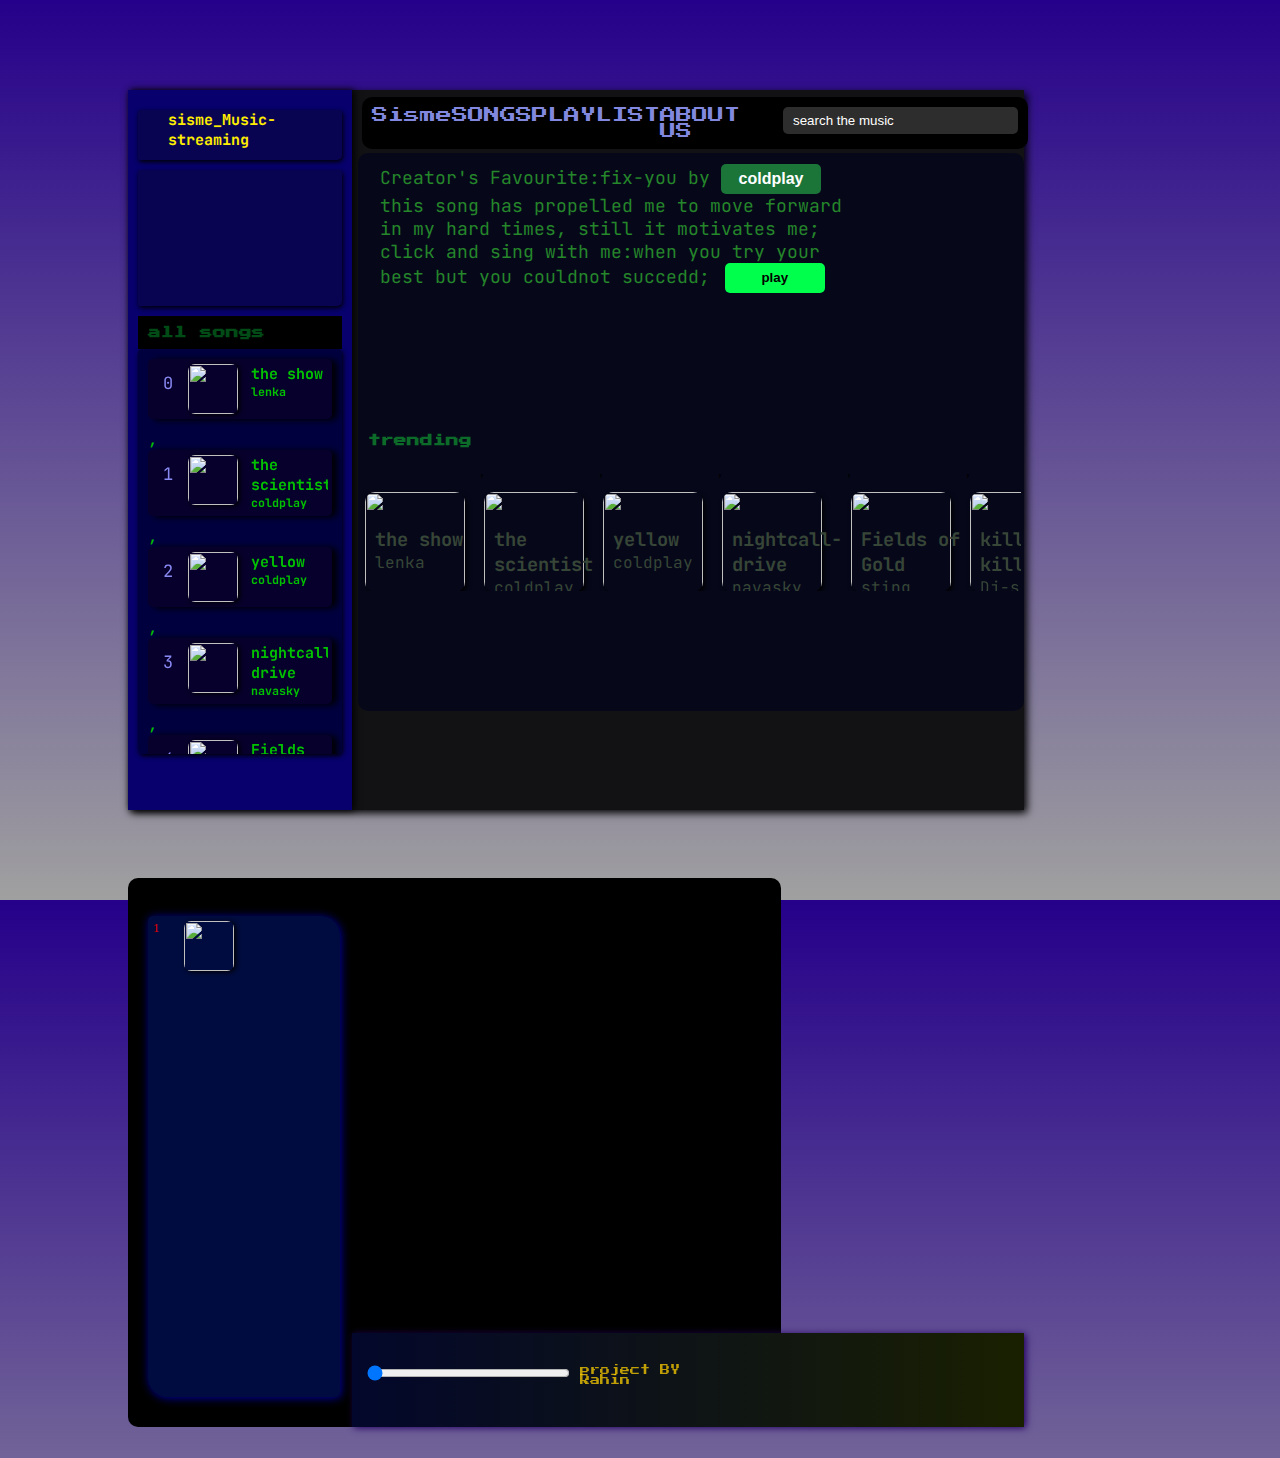
==== index.html @ ac4335c3 "adding the sisme project file" ====
<!DOCTYPE html>
<html lang="en">
<head>
    <meta charset="UTF-8">
    <script src="https://kit.fontawesome.com/4d35c83188.js" crossorigin="anonymous"></script>
    <meta name="viewport" content="width=device-width, initial-scale=1.0">
    <title>sisme Music_Streaming</title>
    <link rel="stylesheet" href="audio.css">
</head>
<body>
    <header>
        <!-- sidemenu bar -->
        <div class="sidemenu">

            <div class="playlist">
                <i class="fa-solid fa-compact-disc"></i>
                <h1 style="color: rgb(255, 238, 0);">sisme_Music-streaming</h1>
            </div>
            
            <div class="playlistdropbox">
                <!-- playlist folders section -->
             <!-- <ul> 
                <i class="fa-solid fa-folder"></i> 
                 <li>your favourite</li> 
                
            </ul>
            <ul> 
                <i class="fa-solid fa-folder"></i> 
                 <li id="coldplayfolder">ColdPlay</li> 
                
            </ul> -->
       
            </div>
              <!-- ending of sidemenu upper side -->
              <!-- beggining of the song collection side -->
              <h1 class="allsong">all songs</h1>
              <div class="songcollection">
               
                <div class="songsonebyone">
                  <span class="indexinallsong">1</span>
                    <img src="C:\Users\ATAHARUL ISLAM\Downloads\cheshire-cat-3840x2400.jpg" alt="" class="images">
                    <div class="songdetail-inone">
                   <h2 class="songname">fix-you</h2>
                   <h3 class="band"> coldplay</h3>
                  
                  </div>     
                  <i class="fa-solid fa-play" id="inplay" ></i>
                  </div>

              </div>

              <div class="hell"></div>
             
              

              <!-- end of song collection side at the end  -->
        </div>
        <!-- ending of the side menu bAR -->
        <div class="headingpart">
          <!-- <div class="kontainer">
            <i class="fa-solid fa-bars-staggered">s</i>
            <input type="text" placeholder="search the music" class="mainsearch">
            
          </div> -->
          <div class=" navelements">
            <ul class="ulofli">
              <li class="sisme">Sisme</li>
              <li class="songsli">SONGS</li>
              <li class="playlistli">PLAYLIST</li>
              <li class="aboutuss">ABOUT US</li>
              <div class="search">
                <i class="fa-solid fa-magnifying-glass" ></i>
                
                <!-- <button class="srcbtn">search</button> -->
              </div>
              <input type="text" placeholder="search the music" class="mainsearch">
              
            </ul>
           
          </div>
        </div>
       

        <div class="playingarea">
          <div class="heroimg"> 
            
          </div>
          <!-- <div class="headingpart">
          <div class="kontainer">
            <i class="fa-solid fa-bars-staggered">s</i>
            <input type="text" placeholder="search the music" class="mainsearch"><button class="srcbtn2">search</button>
          </div>
          <div class=" navelements">
            <ul>
              <li class="sisme">Sisme</li>
              <li>SONGS</li>
              <li>PLAYLIST</li>
              <li>ABOUT US</li>
              <div class="search">
                <i class="fa-solid fa-magnifying-glass" ></i>
                <input type="text" placeholder="search the music" class="mainsearch">
                <button class="srcbtn">search</button>
              </div>
            </ul>
          </div>
        </div> -->

        

          <div class="habibsong">
            <p>Creator's Favourite:fix-you  by <button class="coldplaybtn">coldplay</button> <br>
              this song has propelled me to move forward in my hard times, still it motivates me;<br>
              click and sing with me:when you try your best but you couldnot succedd;<button class="btnhabib">play</button>
            </p>
            
          </div>
          <div class="trending">
            <h1>trending</h1>
          </div>
          <div class="popularsongs">
            
          
            
            <div class="popsonsec">
              <img src="img/colsplay.jpeg" alt="" class="imgson">
              <div class="info-on-img">
              <h3>universe</h3>
                <span>coldplay</span>
                <div class="playonimg">
                  <i class="fa-regular fa-circle-play" id="playonimglogo"></i>
                </div>
              </div>
            
            </div>
             <!-- finish -->
           
           
            </div>
            
            
           <!-- <div class="singer">
          <div class="artistlogo">
            <h1>FAMOUS ARTIST</h1>
            <button class="buttonicon">VIEW ALL</button>
          </div>
          <div class="singerinfo">
            <p class="singerinfop">COLDPLA-heavern Y</p>
          </div>
        </div> -->
        <!-- <div class="songcategory">song by categories <button class="seeall">see all</button></div> -->

        <!-- <div class="categories">
          <a href=""><button class="categorybtn">bangla<button></a>
           <a href=""><button class="categorybtn"  >hindi</button></a>
          <a href=""><button class="categorybtn">english</button></a>
          <a href=""><button class="categorybtn">Creator's favourite</button></a>
          <a href=""><button class="categorybtn">artists</button></a>
         

        </div> -->
           
           </div>

           <div class="songslielem">
            <div class="songslielemheading">
              <h1>all songs</h1>
              <h1>sisme</h1>
            </div>

            <div class="aboveitems">
            <div class="songsonebyone11">
              <span class="indexinallsong11">1</span>
                <img src="C:\Users\ATAHARUL ISLAM\Downloads\cheshire-cat-3840x2400.jpg" alt="" class="images">
                <div class="songdetail-inone11">
               <!-- <h2 class="songname">fix-you</h2>
               <h3 class="band"> coldplay</h3> -->
              
              </div>     
              <i class="fa-solid fa-play" id="inplay11" ></i>
              </div>
            </div>
          </div>




          <div class="playlistelem">
            
          <div class="allplaylistname">
            <h1>playlists</h1>
            <h1>sisme</h1>
          </div>

          <div class="topmostcontainer">
          <div class="topcontainer"></div>
          
      </div>
      <div class="lowerplaylist">
      </div>  
          </div>
























          <div class="aboutuselem">
            <p class="pinabout">when i asked some developers and in a community,how i can build a
              single page website.they suggested me to learn react in order to do so. 
              i was ought to do that but in my days and night learning JavaScript also teached 
              me to love JavaScript.and finally i fall in love with the language ,reading stories about it 
              learning its greatness . and with this fancy walk i build this(sisme) a music site which is completely 
              on JS and it is single page.though there is a great scope of improving the Code but i will not do 
              that .it is my first project and i want it to be the same in future also.but improvements made by 
              others will acceptable and appreciatable .perhas in future when i become a experienced developer and 
              and in my peak point .i will look back and read my code ,how lovely the journy was 
              <h1>-RAHIN ISLAM</h1>
            </p>
          </div>

         <!-- </div>

        
           </div> -->

<!-- begining of masterplay -->

        <div class="masterplay">
            <div class="musicelements">
                <i class="fa-solid fa-backward-step" id="backbtn"></i>
                <i class="fa-solid fa-circle-play" id="playbtn"></i>
                <i class="fa-solid fa-forward-step" id="forwardboo"></i>
                <!-- <i class="fa-solid fa-rotate" id="rotate"></i> -->
                
                  <i class="fa-solid fa-volume-high" id="volume"> </i>
                  <input type="range" value="1" min="0" max="1" step="0.2" class="rangevol">
                  
                  
                
                <i class="fa-solid fa-cloud-arrow-down"></i>
                
            </div>
            <div class="playingtime"> <input type="range" class="rangetime" value="0">
              <span class="duracurr">project BY Rahin</span>
                
    </div>
    <div class="songdetails">
      <h2></h2>
      <span></span> </div>
      <img src="t.gif" alt="playing" class="playinggif">

    </div>
    <!-- ending of masterplay -->
                 
        
    </header>

    
</body>
<script src="audio.js"></script>
</html>
---- audio.css ----
@import url('https://fonts.googleapis.com/css2?family=Press+Start+2P&display=swap');
/* font-family: "Press Start 2P", system-ui; */
@import url('https://fonts.googleapis.com/css2?family=JetBrains+Mono:ital,wght@0,100..800;1,100..800&family=Press+Start+2P&display=swap');
/* font-family: "JetBrains Mono", monospace; */
@import url('https://fonts.googleapis.com/css2?family=JetBrains+Mono:ital,wght@0,100..800;1,100..800&family=Pixelify+Sans:wght@400..700&family=Press+Start+2P&display=swap');

/* font-family: "Pixelify Sans", sans-serif; */

@import url('https://fonts.googleapis.com/css2?family=Kelly+Slab&display=swap');
/*  font-family: "Kelly Slab", sans-serif; */


*{
    margin: 0;
    padding: 0;
    box-sizing: border-box;
}


body{
    background-image: linear-gradient(rgb(37, 0, 138),rgb(160, 160, 160));
    display: grid;
    place-items: center;
    /* display: flex; */
    width: 90%;
    height: 100vh;
    background-size: cover;
}

header{
    height: 80vh;
    width: 70vw;
    display: flex;
    flex-wrap: wrap;
    background-color:#121214;
    box-shadow: 3px 3px 8px rgb(0, 0, 0);
}

::-webkit-scrollbar{
    width: 10px;
    
}
::-webkit-scrollbar-track{
    /* background-image: linear-gradient(black,rgb(3, 13, 156)); */
    border-radius: 3%;
}
::-webkit-scrollbar-thumb{
    /* background-image: linear-gradient(rgb(14, 211, 30),rgba(35, 13, 161, 0.514)); */
    /* border-radius: 10px; */
    background-color: rgba(16, 108, 194, 0.705);
}

 

header .sidemenu{
    height: 100%;
    width: 25%;
    background-color: rgb(7, 0, 109);
    box-shadow: 2px 0px 7px black;
    padding: 20px 10px 20px 10px;
}

header .playingarea{
    height: 62vh;
    width: 52vw;
    margin-left: 18vw;
    background-color: rgb(6, 8, 26);
    position: absolute;
    /* border: 2px solid white; */
    margin-top: 7vh;
    border-radius: 10px;
    /* display: none; */
}

header .masterplay{
    height: 13%;
    width: 75%;
    background-image: linear-gradient(to right,rgb(3, 7, 43),rgb(25, 32, 0));
    box-shadow: 2px 1px 7px rgb(37, 0, 97);
    position: relative;
    left: 25%;
    bottom: 13%;
    transition: 2s;
    padding: 10px;
    /* font-family: "JetBrains Mono", monospace; */
    font-family: "Press Start 2P", system-ui;
}
/* header .masterplay:hover{
    background-color: rgb(24, 0, 163);
} */




header .sidemenu .playlist{
    background-color: rgb(9, 4, 82);
    display: flex;
    /* flex-direction: row; */
    /* padding: 20px 10px 20px 10px; */
    /* border: 1px solid white; */
    border-radius: 2px 3px 5px 2px;
    box-shadow: 1px 2px 5px black;
    transition: 500ms;
    margin-bottom: 10px;
}




header .sidemenu .playlist h1{
    color: rgb(0, 206, 103);
    font-family: "JetBrains Mono", monospace;
    font-size: 15px;
    margin-left: 30px;
    padding-bottom: 10px;

    
}

header .sidemenu .playlist .fa-compact-disc{
    color: rgb(0, 255, 179);
    position: relative;
    left: 20px;
    top: 2px;
    font-size: 20px;
}

header .sidemenu .playlist:hover{
    background-color: rgba(0, 0, 0, 0.4);
}



.playlistdropbox{
    /* border: 1px solid white; */
    height: 20%;
    background-color:  rgb(9, 4, 82);
    border-radius: 2px 3px 5px 2px;
    box-shadow: 1px 2px 5px black;
    transition: 500ms;
    overflow: auto;
    color: white;
    margin-bottom: 10px;
    /* display: none; */

}

.playlistdropbox ul li{
    border: 1px solid rgb(0, 1, 82);
    font-size: 17px;
    margin-bottom: 10px;
    list-style: none;
    margin-left: 25px;
    font-family: "Pixelify Sans", sans-serif;
    color: rgb(0, 175, 0);
}

.playlistdropbox ul{
    display: flex;
    border-radius: 3px 5px 7px 4px;
    margin-bottom: 10px;
    box-shadow: 1px 2px 5px rgb(0, 0, 0);
}

.playlistdropbox ul .fa-folder{
    position: relative;
    top: 3px;
    font-size: 20px;
    left: 20px;
    color:rgb(0, 175, 0) ;
}

.songcollection{
    /* border: 1px solid white; */
    height: 45vh;
    padding: 5%;
    background-color: rgb(1, 0, 63);
    box-shadow: 1px 2px 5px black;
    color: rgb(0, 194, 0);
    border-radius: 4px 3px 5px 5px;
    font-family: "JetBrains Mono", monospace;
    overflow: auto;
    top: 20px;
    scroll-behavior: smooth;
    transition: 2s;

};



.songcollection h1{
    /* border: 1px solid white; */
    font-size: 25px;
    border-radius: 5px 5px 5px 5px;
    background-color: black;
    box-shadow: 1px 2px 3px black;
    font-family: "Pixelify Sans", sans-serif;
    margin-bottom: 20px;
    
    
}

.songsonebyone{
    /* border: 1px solid white; */
    display: flex;
    padding: 5px;
    border-radius: 5px 5px 5px 5px;
    background-color: rgb(7, 0, 44);
    box-shadow: 5px 1px 7px black;
    margin-bottom: 10px;
    /* border: 1px solid white; */
    overflow: hidden;
    text-overflow: ellipsis;
    transition: 1s;
    /* display: none; */
    font-size: 10px;
   
}


.songsonebyone:hover{
    background-color: #ffffff;
    color:black;
}




.songdetail-inone{
    font-size: 10px;
    position: relative;
    left: 1vw;
    /* border: 1px solid white; */
    overflow: hidden;
    width: 6vw;
    display: flex;
    flex-direction: column;
}


.images{
    height: 50px;
    width: 50px;
    border-radius: 7px 7px 7px 7px;
    box-shadow: 2px 1px 5px  rgb(0, 0, 0) ;
    /* border: 1px solid white; */
    margin-left: 25px;

}



.songsonebyone .fa-play{
    position: relative;
    top: 10px;
    left: 1vw;
    font-size: 25px;
    /* border: 1px solid white; */
    z-index: 1;
}

.songsonebyone .indexinallsong{
    font-size: 17px;
    position: relative;
    top: 8px;left: 10px;
    color: rgb(137, 137, 243);
}


.musicelements{
    /* border: 1px solid rgb(255, 0, 0); */
    color: rgb(0, 187, 16);
    font-size: 30px;
    padding: 5px;
    margin-right: 50%;
    display: flex;
    justify-content: space-between;
    padding-bottom: 10px;
}

.masterplay .playingtime{
    width: 50%;
    /* border: 1px solid white; */
    display: inline-block;
    display: flex;
    color: rgb(115, 255, 0);
    padding: 5px;
    font-size: 10px;
    
    
}
.masterplay .playingtime span{
    position: relative;
    top: 2px;
    margin-left: 10px;
}



.rangetime{
    width: 100%;
}

.songdetails{
    color: rgb(244, 255, 85);
    /* border: 1px solid white; */
    position: relative;
    left: 40%;
    margin-right: 70%;
    font-size: 0.5vw;
    bottom: 70%;
    /* overflow: auto;
    text-overflow: ellipsis; */
    white-space: nowrap;
    padding: 5px;
    /* border: 1px solid white; */
    
    
}

.playinggif{
    height: 60px;
    width: 90px;
    position: relative;
    left: 90%;
    bottom: 130%;
    /* border: 1px solid rgb(255, 0, 0); */
    /* box-shadow: 2px 3px 7px rgb(0, 0, 0); */
    opacity: 0;
    transition: 1s ease-in-out;
    border-radius: 20%;
}


.heroimg{
    /* background-image: url(img/coldplay11.jpg); */
    background-repeat: no-repeat;
    background-size: cover;
    height: 80%;
    position: relative;
    left: 80%;
    width: 40%;
    top: 25%;
    border-radius: 10% 20% 0% 50%;

}


.navelements ul{
    /* border: 1px solid white; */
    color: rgb(130, 136, 223);
    display: flex;
    justify-content: space-between;
    list-style: none;
    font-family: "Press Start 2P", system-ui;
    padding: 10px;

   
}
.navelements{
    position: relative;
    top: -79%;
    padding: 10px;
}

.navelements .search{
    border: 1px solid white ;
    padding:1px;
    width: 30%;
    border-radius: 7px 7px 7px 7px ;
    backdrop-filter: blur(10px);
    color: white;
    position: relative;
    top: -7px;
    height: 2vw;
    background-color: #2e2d2d;
    outline: none;
    border: none;
    
}
.mainsearch::placeholder {
    color: rgb(255, 255, 255);}


.mainsearch{
    background-color: #2e2d2d;
    width: 60%;
    outline: none;
    height: 2vh;
    border: none;
    padding: 10px;
    color: rgb(94, 255, 0);

}
.srcbtn{
    margin-left: 11vw;
    /* /* width: 100px; */
    /* height: 30px;  */
    background-color: #163e88;
    color: rgb(255, 255, 255);
    border: none;
    font-size: 14px;
    outline: none;
    padding: 0.5vw;
    border-radius: 5px 5px 5px 5px;
    position: relative;
    top: -25px;
}

.srcbtn:hover{
    background-color: #000000;
}
.srcbtn:active{
    background-color: #00bb19;
}
.navelements .search:hover{
   color: rgb(0, 204, 51);
}

.navelements ul li:hover{
    color: rgb(0, 255, 0);
}


.habibsong{
    /* border: 1px solid rgb(173, 170, 170); */
    width: 75%;
    margin: auto;
    height: 25%;
    position: relative;
    top: -79%;
    left: -10%;
    color: rgb(37, 134, 42);
    padding: 5px;
    overflow: auto;
    font-size: 18px;
    font-family: "JetBrains Mono", monospace;
}

::-webkit-input-placeholder{
    color: rgb(89, 0, 255);
}

.playingarea .popularsongs{
    height: 25%;
    position: relative;
    margin-top: 220px;
    left: -0.5%;
    padding: 10px;
    overflow-y:hidden ;
    display: flex;
    scroll-behavior: smooth;
    top: -60vh;


}

.habibsong .btnhabib{
    width: 100px;
    height: 30px;
    background-color: #00ff4c;
    color: rgb(0, 0, 0);
    border: none;
    outline: none;
    border-radius: 5px 5px 5px 5px;
    position: relative;
    right: -3%;top: -9%;
    font-weight: bold;
}
.habibsong .btnhabib:hover{
    color: black;
    background-color: aliceblue;
}

.habibsong .btnhabib:active{
    color: rgb(255, 255, 255);
    background-color: rgb(40, 71, 40);
}



.popularsongs h1{
    color: red;
    border: 1px solid white;
    font-family: "Press Start 2P", system-ui;
    font-size: 20px;
    margin-bottom: 10px;
    position: absolute;
}

.popularsongs .popsonsec{
    /* border: 1px solid rgb(255, 0, 0); */
    color: rgb(55, 70, 55);
 font-family: "JetBrains Mono", monospace; 
 height: 100px;
 margin-right: 15px;
 margin-top: 30px;

 


}
.imgson{
    height: 100px;
    width: 100px;
    border-radius: 10%;
    box-shadow: 2px 3px 5px black;
}


.popsonsec .info-on-img{
    position: relative;
    bottom: 70px;
    left: 10px;

}

.info-on-img .playonimg{
    color: #ffffff;
    font-size: 40px;
    position: relative;
    top: -50px;left: 20px;
    opacity: 0;
    transition: 1s;
}

.info-on-img .playonimg:hover{
   opacity: 1;
   color: #00ff4c;

}

.moveback{
    color: rgb(43, 255, 0);
    font-size: 25px;
    position: relative;
    top: 60px;
    right: 5px;
    height: 10px;
}

.movefront{
    color: rgb(30, 255, 0);
    position: relative;
    top: 60px;
    height: 10px;
    right: 5px;
    font-size: 25px;
}


.playingarea .singer{
    /* border: 1px solid white; */
    position: relative;
    top: -70%;
    height: 25%;
   overflow: auto;
}

.artistlogo{
    /* border: 1px solid rgb(255, 0, 0); */
    display: flex;
    justify-content: space-between;
    padding: 0px 20px 0px 20px;
    color: #00ff4c;
    font-size: 8px;
    font-family: "Press Start 2P", system-ui;
    
}


.buttonicon{
    width: 100px;
    height: 30px;
    background-color: #00ff4c;
    color: rgb(0, 0, 0);
    border: none;
    outline: none;
    border-radius: 5px 5px 5px 5px;
    position: relative;
    right: 0;top: -17%;
    font-weight: bold;
}


.artistimg{
    height: 50px;
    width: 50px;
    border-radius: 360%;
}

.singerinfo{
    /* border: 1px solid white; */
    width: 4vw;
    height: 12vh;
    color: rgb(0, 0, 0);
    display: flex;
    font-weight: bold;
   background-color: #030e1d;
    font-size: 20px;
    margin-left: 20px;
    border-radius: 5%;
    text-align: center;
    box-shadow: 1px 2px 10px rgb(0, 0, 0);
    margin-top: 10px;
    transition: 1s;
    overflow:hidden;
    justify-content: center;
    background-image: url(img/coldplay11.jpg);
    background-repeat:no-repeat ;
    cursor: pointer;
    background-size: cover;
    }


    /* .singerinfo:hover{
        color: rgb(0, 255, 34);
       background-color: #212070;
    } */
    .singerinfo:active{
        color: white;
        background-color: rgb(90, 90, 90);
    }
    .singerinfop{
        font-size: 60%;
        display: flex;
        flex-wrap: wrap;
        justify-content: center;
        align-items: center;
        text-align: center;
        transition: 1s;
    }
    .singerinfop:hover{
  background-color:rgba(48, 18, 158, 0.4);
  color: rgb(128, 224, 2);
    }


.main-info-sec{
    display: flex;
    flex-wrap: wrap;
    overflow: hidden;
    border: 1px solid #00ff4c;
}


.buttonicon:hover{
    color: #ffffff;
    background-color: #0a1764;

}

.buttonicon:active{
    color: black;
    background-color: white;
}

.singerinfo span{
    font-weight: bold;
    position: relative;
    top: 8px;left: -2px;
    font-family: "JetBrains Mono", monospace;
}




.masterplay .musicelements i{
    box-shadow: 1px 4px 10px rgb(34, 36, 34);
}


.masterplay .musicelements i:hover{
    color: #ffffff;
}




.forback{
    color: rgb(0, 218, 18);
    /* border: 1px solid white; */
    position: absolute;
    left: 45vw;
    font-size: 1.5vw;
}




.songdetails span{
    color: #ff0000;
}
.coldplaybtn{
    width: 100px;
    height: 30px;
    background-color: #1b7539;
    color: rgb(255, 255, 255);
    border: none;
    font-size: 16px;
    outline: none;
    border-radius: 5px 5px 5px 5px;
    position: relative;
    top: -11%;
    font-weight: bold;

}
.coldplaybtn:hover{
    background-color: #ffffff;
    color: #000000;
}
.coldplaybtn:active{
    background-color: #125a21;
    color: #e2dfdf;
}

.duracurr{
    color: #ffd000be;
}


.allsong{
    color: #004b16;
    padding: 10px;
    background-color: #000000;
    font-family: "Press Start 2P", system-ui;
    font-size: 1vw;
}
.trending{
    position: relative;
    top: -35vh;
    font-family: "Press Start 2P", system-ui;
    color: #0c6b28;
    padding: 10px;
    font-size: 0.5vw;
    z-index: 1;
}

.popularsongs::-webkit-scrollbar{
    height: 8px;
}


.rangevol{
    transform: rotate(360deg);
    width: 5vw;
    opacity: 0;
    position: absolute;
    left: 17vw;
    top: -1vw;

}

 .categories{
    display: none;
 } 

/* media responsive */

.kontainer{
    display: none;
}
.dd{
    color: #ffffff;
}

.songcategory{
    display: none;
}

.hello{
    height: 10px;
    background-color: #090175;
}

.headingpart ul{
    /* border: 1px solid white; */
    position: absolute;
    top: 64vh;
    /* justify-content: space-between; */
    width: 52vw;
    background-color: #000000;
    border-radius: 10px;

}

.songslielem{
    display: none;
    background-color: #000000;
    height: 61vh;
    width: 51vw;
    margin-top: 7.5vh;
    border-radius: 10px;
    color: rgb(180, 180, 180);
    padding: 20px;
    overflow: auto;
    display: flex;
    flex-wrap: wrap;
}
.playlistelem{
    display: none;
    background-color: #000320;
    height: 61vh;
    width: 51vw;
    margin-top: 7.5vh;
    border-radius: 10px;
    color: white;
    padding: 20px;
    overflow-x: hidden;
    overflow-y: auto;
  
}
.aboutuselem{
    display: none;
    background-color: #2b366e;
    height: 61vh;
    width: 51vw;
    margin-top: 7.5vh;
    border-radius: 10px;
    color: white;
    padding: 20px;
}
.songslielemheading{
    display: flex;
    /* border: 1px solid white; */
    justify-content: space-between;
    font-size: 10px;
    font-family: "Kelly Slab", sans-serif;
    color: #2bff00;
    position: sticky;
    display: none;
    
}

 .songsonebyone11{ 
    color: rgb(236, 0, 0);
display: flex;
padding: 5px;
border-radius: 5px 20px 5px 20px;
background-color: rgb(0, 12, 63);
margin-bottom: 10px;
/* border: 1px solid white; */
 overflow: hidden;
text-overflow: ellipsis;
transition: 1s;
/* display: none; */
 font-size: 10px;
margin-top: 2vh;
flex-wrap: wrap;
width: 15vw;
box-shadow: 1px 1px 10px rgb(0, 0, 163); }






#inplay11{
    font-size: 1.5vw;
    margin-top: 1vh;

}

.indexinallsong11{
    font-size: 1vw;
}

.songsonebyone11:hover{
    background-color: #ffffff;
    color: #000531;
}


.aboveitems{
    display: flex;
    flex-wrap: wrap;
    gap: 0.5vw;
}

.songdetail-inone11{
    font-size: 10px;
    position: relative;
    left: 1vw;
    /* border: 1px solid white; */
    overflow: hidden;
    width: 6vw;
    display: flex;
    flex-direction: column;

}



.allplaylistname{
    background-color: #0b0069;
    font-size: .7vw;
    padding: 0.1vw;
    display: flex;
    justify-content: space-between;
    border-radius: 5px;
    color: #00ff4c;
}

.imgplay{
    /* background-image: url("C:\\Users\\ATAHARUL ISLAM\\Downloads\\IMG_20240317_103749.jpg"); */
    height: 10vh;
    width: 10vh;
    background-size: cover;
    margin-top: 3vh;
    border-radius: 10px 20px 10px 20px;
    overflow: hidden;
    transition: 1s;
    box-shadow: 2px 2px 20px rgb(0, 10, 145);
}



.playlistdetail{
    color: #3afa00;
    margin-top: -5vh;
    margin-left: 10px;
    width: 4vw;
    font-size: 0.8vw;
}

.imgplay:hover{
    background-image: linear-gradient(rgba(65, 73, 68,0.5),rgb(0, 0, 0,0.5));
}

.topmostcontainer{
    display: flex;
    flex-wrap: wrap;
    /* width: 7vw; */
    /* border: 1px solid white; */
    padding: 10px;
    height: 15vh;
    overflow: auto;
    flex-direction: column;
    flex-wrap: wrap;
}

.topmostcontainer::-webkit-scrollbar{
    height: 1vh;
}

.topcontainer{
    width: 6vw;
    padding:4px;
    background-color: #1f3283;
    display: flex;
    margin-left: 10px;
    margin-top: 10px;
    padding: 10px;
    font-size: 0.46vw;
    color: #ffffff;
    border-radius: 10px 0px 10px 0px;
    flex-wrap: wrap;
}

.topcontainer:hover{
    background-color: #000000;
    color: white;
}

.topcontainer:active{
    background-color: white;
    color: #000000;
}


.lowerplaylist{
    height: 38vh;
    /* border: 1px solid rgb(255, 0, 0); */
    background-color: #000000;
    box-shadow: 1px 1px 10px blue;
    border-radius: 10px;
    padding: 10px;
    display:flex ;
    flex-wrap: wrap;
    overflow: auto;
    flex-direction: row;
}

.songsclass{
    height: 7vh;
    width: 13vw;
    background-color: rgb(12, 12, 12);
    border-radius: 10px;
    display: flex;
    justify-content: space-evenly;
    padding: 10px;
    color: #00bb19;
    margin-left: 12px;
    margin-top: 12px;
    box-shadow: 1px 1px 5px blue;
}

.songsclass:hover{
    background-color: #000000;
    color: green;

}

.songsclass:active{
    background-color: white;
    color: #000000;
}

.indexplayitems{
    font-size: 1vw
}

.playiteminfo{
    font-size: 0.7vw;
}

.pinabout{
    font-size: 1.1vw;
    font-family: "JetBrains Mono", monospace;
}








.search{
    display: none;
}

.mainsearch{
    width: 19vw;
    height: 3vh;
    border-radius: 5px;
}










@media (max-width: 1024px) {
    body{
        background-image: linear-gradient(rgb(4, 4, 190),rgb(85, 45, 45));
        width: 100vw;
        height: 100vh;
    }

    .songslielem{
        display: none;
    }
    header{
        height: 90vh;
        width: 90vw;
        display: flex;
        flex-wrap: wrap;
        background-color:#000546;
        box-shadow: 3px 3px 20px rgb(10, 17, 53);
        /* margin-left: 5vw; */
        border-radius: 1%;
    }
    header .sidemenu{
    display: none;
    }
    header .playingarea{
        height: 67%;
        width: 90%;
        background-color: rgb(1, 7, 80);
        margin-left: -0.1vw;
        /* box-shadow: 1px 1px 10px rgb(93, 93, 107); */
        /* border: 1px solid white; */
        /* display: none; */
        
        
        /* border: 1px solid white; */
        margin-top: 10vh;
        /* border: 1px solid white; */
    }

    header .masterplay{
        height: 10%;
        width: 90%;
        position: fixed;
        left: 5%;
        bottom: 5%;
        border-radius: 0px 0px 10px 10px;
        margin-top: 75.2vh;
        background-image: linear-gradient(to right,rgb(0, 2, 121),rgb(0, 110, 96));
    }
    .masterplay .playingtime{
        width: 90%; 
    }
  
    .playinggif{
       display: none;
    }
    .heroimg{
        height: 70%;
        position: relative;
        left: 40%;
        top: -5%;
        width: 60%;
        border-radius: 10% 20% 0% 50%;
       
    
    }
    
    .habib{
        
        width: 100%;
        height: 30%;
        position: relative;
        top: -63%;
        left: 0%;
        color: rgb(255, 255, 255);
        padding: 10px;
        font-size: 14px;
        /* border: 1px solid red; */
        background-color:rgba(29, 34, 102, 0.4);
    }
    .playingarea .popularsongs{
        height: 20%;
        position: relative;
        top: -88%;
        left: 0%;
        padding: 10px;
        /* border: 1px solid red;   */
        background-color: rgba(39, 24, 95, 0.4); 
    
    }


    .playingarea .popularsongs::-webkit-scrollbar{
        height: 9px;
    }

    .habibsong{
        font-size: 3vw;
        margin-top: 7vh;
        /* border: 1px solid white; */
        height: 15vh;
        width: 90vw;
        margin-left: 10vw;
    }



    .habibsong .btnhabib{
        width: 70px;
        height: 20px;
        position: relative;
        top: -10%;
    }

    .imgson{
       display: none;
    }
    .popsonsec .info-on-img{
        position: relative;
        bottom: 12px;
        left: 10px;
        font-size: 10px;
        /* border: 1px solid white; */
        color: rgb(255, 255, 255);
        background-color: #000531;
        padding: 5px;
    }
    .popsonsec .info-on-img:hover{
        background-color: #050f69;
        color: red;
    }

    .info-on-img .playonimg{
      display: none;
    }
    .navelements{
        /* top: -80%; */
        /* display: none; */
        z-index: 0;
        /* position: relative; */
        /* top: 0px; */
        margin-top: 10vh;   
        z-index: 1;
        /* border:1px solid white; */
        /* display: flex;
        flex-direction: row; */
        
    }
   .navelements ul{
    background-color: #000922;
    flex-direction: column;
    width: 89vw;
    /* border: 1px solid white; */
    display: flex;
    flex-direction: row;
    justify-content: space-between;
    margin-top: -2.8vh;
    margin-left: -7px;
    
   }
   .navelements ul li{
    /* border: 1px solid white; */
    margin-top: 10px;
    font-size: 2.5vw;
    display: flex;
    flex-direction: row;
   }
   .search{
    display: none;

    
   }
   
    .playingarea .singer{
        top: -55%;
        height: 20%;
        display: none;
    }
    .artistlogo{
        font-size: 6px; 
    }
    .buttonicon{
        width: 90px;
        height: 20px;
    }
    .singerinfo{
        width: 10vw;
        height: 9vh;
        }
        .singerinfop{
            font-size: 50%;
        }
        .masterplay .musicelements i{
            font-size: 100%;
           margin-left: 20%;
           /* border: 1px solid white;   */
           color: rgb(68, 219, 93);      
        }
        
        .rangevol{
            position: absolute;
            left: 60vw;
            top: -2vh;
            opacity: 0;
            width: 16vw;

        }

        .songdetails{       
            position: relative;
            left: -1%;
            top: -70px;
            margin-right: 70%;
            font-size: 2vw;
            bottom: 70%;
        }
        .trending{
            font-size: 1.5vw; 
        }

        .categories{
            display: block;
            /* background-color: #000000; */
            height: 10vh;
            position: relative;
            top: -55%;
            z-index: 1;
            padding: 10px;
            /* box-shadow: 1px 1px 1px rgb(5, 3, 112); */
            overflow:hidden;
            display: flex; 
            flex-wrap: wrap;
             /* border: 1px solid gold;  */

        }

        .songcategory{
            color: rgb(5, 5, 5);
            font-family: "Pixelify Sans", sans-serif;
            position: relative;
            top: -44vh;
            background-color: #616060;
            font-size: 3.5vw;
            border: 10%;
            padding: 2px;
            border: 50%;
            display: block;

        }

        .categorybtn{
            font-size: 3vw;
            margin-left: 10px;
            margin-top: 10px;
            padding: 10px;
            border-radius: 5px;
            background-color: #413e49;
            color: #8d8d8d;
            outline: none;
            border: none;
            font-family: "Pixelify Sans", sans-serif;
            
        }
        .categorybtn:hover{
            color: rgb(0, 0, 0);
            background-color: #00bb19;
            
        }
        .categorybtn:active{
            color: rgb(0, 0, 0);
            background-color: #ffffff;
            
        }

        .seeall{
            margin-left: 45vw;
            padding: 2px;
            background-color: #202020;
            color: rgb(255, 255, 255);
            outline: none;
            border: none;
            font-size: 13px;
            border-radius: 10%;
            transform: 0.5s;

        }
        .seeall:hover{
            background-color:white ;
            color: rgb(0, 0, 0);
        }
        .seeall:active{
            background-color:rgb(13, 138, 13) ;
            color: rgb(0, 0, 0);
        }

        /* .kontainer{
            display: block;
            height: 50px;
            position: relative;
            /* top: -53vh; */
            /* overflow: hidden;
            /* border: 1px solid white; */
            /* z-index: 1;
            width: 210%;
            border-radius: 10px;
            margin-top: 5px;
            display: flex;
            justify-content: space-between;
            background-color: #000000;
            margin-left: 0.6vw; */ */
        /* } */ */

        .fa-bars-staggered{
            color: white;
            font-size: 4vw;
            margin-left: 20px;
            z-index: 1;
            margin-top: 1vh;
        }
        .fa-bars-staggered:hover{
            color: green;
        }
        .fa-bars-staggered:active{
            color: #ffffff;
        }
        .mainsearch{
            width: 50vw;
            height: 3vh;
            color: rgb(0, 255, 0);
            
            position: relative;
            
            backdrop-filter: blur(10px);
            border-radius: 10px;
            font-size: 13px;
            margin-left: -55.5vw;
            margin-top: 4.5vh;
            background-color: #031f9b;
            z-index: 1;
            border-radius: 2px;
            /* border: 1px solid white; */


            
        
        } 
        .fa-magnifying-glass{
            display: none;
        }
        
       
        /* .sisme{
            display: none;
        } */
        .srcbtn2{
            background-color: #414058;
            margin-left: 32vw;
            padding: 5px;
            position: relative;
            top: -4px;
            color: white;
            border: none;
            outline: none;
            padding: 8px;
            border-radius: 10%;
        }
        .srcbtn2:hover{
            background-color: #000000;
        }
        .srcbtn2:active{
            background-color: #00bb19;
        }

        .songslielem{
            height: 65.5vh;
            /* border: 1px solid white; */
            width: 85vw;
            margin-top: 10vh;
            margin-left: -2vw;
            background-color: #040420;
        }

        .aboveitems{
            gap: 20px;
        }
        .playlistelem{
            height: 65.5vh;
            /* border: 1px solid white; */
            width: 85vw;
            margin-top: 10vh;
            margin-left: -2vw;
        }
        .aboutuselem{
            height: 65.5vh;
            /* border: 1px solid white; */
            width: 85vw;
            margin-top: 10vh;
            margin-left: -2vw;
        }

        
       .topcontainer{
        width: 20vw;
        height: 5vh;
        font-size: 1.4vw;
        background-color: #1a1c1d;
        color: #2de200;
       }

       .allplaylistname{
        font-size: 2vw;
        color: red;
       }

       .songsclass{
        width: 30vw;
       }
       .indexplayitems{
        font-size: 4vw;
        color: red;
       }
       .playiteminfo{
        font-size: 2vw;
        
       }
       .indexinallsong11{
        font-size: 3.3vw;
        color: #00bb19;
       }
       .songname{
        font-size: 3vw;
        width: 1vw;
        /* border: 1px solid white; */
        z-index: 1;
       }
       .fa-play{
        display: none;
       }
       .songdetail-inone11{
        width: 19vw;
        color: #dddddd;
       }
       .band{
        color: red;
       }
       .images{
        margin-left: 2vw;
       }
       .songsonebyone11{
        width: 22vw;
       }

       .aboutuselem{
        font-size: 3vw;
        font-family: "JetBrains Mono", monospace;
       }
       .pinabout{
        font-size: 3vw;
        font-family: "JetBrains Mono", monospace;
       }

       .musicelements{
        font-size: 6vw;
       }
       .playingtime{
        margin-top: -1vh;
       }
      


    
    

    

}
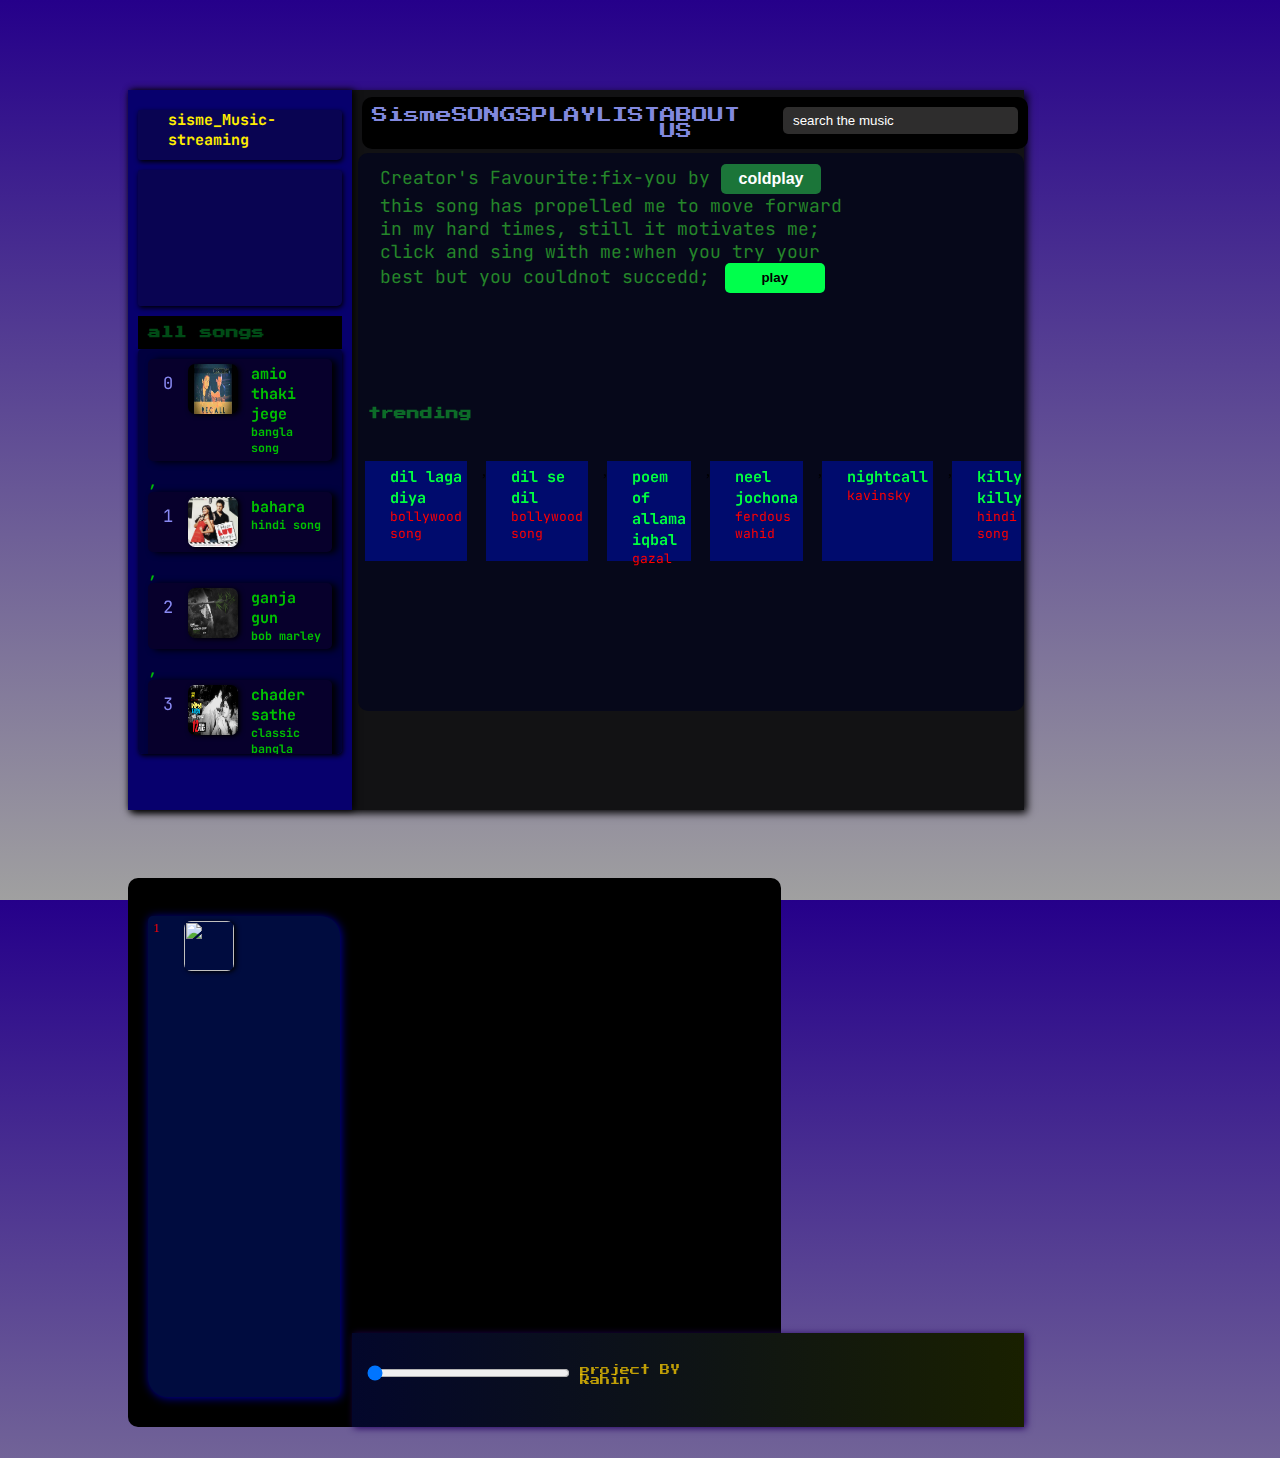
==== commit 472a834b: "Add files via upload" ====
--- a/index.html
+++ b/index.html
@@ -2,10 +2,12 @@
 <html lang="en">
 <head>
     <meta charset="UTF-8">
+   
     <script src="https://kit.fontawesome.com/4d35c83188.js" crossorigin="anonymous"></script>
     <meta name="viewport" content="width=device-width, initial-scale=1.0">
     <title>sisme Music_Streaming</title>
     <link rel="stylesheet" href="audio.css">
+    
 </head>
 <body>
     <header>
@@ -126,9 +128,9 @@
               <div class="info-on-img">
               <h3>universe</h3>
                 <span>coldplay</span>
-                <div class="playonimg">
+                <!-- <div class="playonimg">
                   <i class="fa-regular fa-circle-play" id="playonimglogo"></i>
-                </div>
+                </div> -->
               </div>
             
             </div>
@@ -223,14 +225,8 @@
 
 
           <div class="aboutuselem">
-            <p class="pinabout">when i asked some developers and in a community,how i can build a
-              single page website.they suggested me to learn react in order to do so. 
-              i was ought to do that but in my days and night learning JavaScript also teached 
-              me to love JavaScript.and finally i fall in love with the language ,reading stories about it 
-              learning its greatness . and with this fancy walk i build this(sisme) a music site which is completely 
-              on JS and it is single page.though there is a great scope of improving the Code but i will not do 
-              that .it is my first project and i want it to be the same in future also.but improvements made by 
-              others will acceptable and appreciatable .perhas in future when i become a experienced developer and 
+            <p class="pinabout">hey guys <br>
+              it is my first github project and perhas in future when i become a experienced developer and 
               and in my peak point .i will look back and read my code ,how lovely the journy was 
               <h1>-RAHIN ISLAM</h1>
             </p>
--- a/audio.css
+++ b/audio.css
@@ -8,6 +8,7 @@
 
 @import url('https://fonts.googleapis.com/css2?family=Kelly+Slab&display=swap');
 /*  font-family: "Kelly Slab", sans-serif; */
+      @import url('https://fonts.googleapis.com/css2?family=Reddit+Mono:wght@200..900&display=swap');
 
 
 *{
@@ -451,6 +452,7 @@
     display: flex;
     scroll-behavior: smooth;
     top: -60vh;
+    /* border: 1px solid white; */
 
 
 }
@@ -481,7 +483,7 @@
 
 .popularsongs h1{
     color: red;
-    border: 1px solid white;
+    /* border: 1px solid white; */
     font-family: "Press Start 2P", system-ui;
     font-size: 20px;
     margin-bottom: 10px;
@@ -494,12 +496,25 @@
  font-family: "JetBrains Mono", monospace; 
  height: 100px;
  margin-right: 15px;
- margin-top: 30px;
-
- 
-
-
-}
+ margin-top: -1px;
+ background-color: #000b6d;
+ color: rgb(0, 255, 64);
+ padding: 15px;
+}
+
+.popularsongs .popsonsec:hover{
+    background-color: #0013c0;
+    color: yellow;
+}
+.popularsongs .popsonsec:active{
+    background-color: wheat;
+    color: black;
+}
+
+.popsonsec span{
+    color: red;
+}
+
 .imgson{
     height: 100px;
     width: 100px;
@@ -510,8 +525,9 @@
 
 .popsonsec .info-on-img{
     position: relative;
-    bottom: 70px;
+    bottom: 10px;
     left: 10px;
+    font-size: 13px;
 
 }
 
@@ -728,7 +744,7 @@
 }
 .trending{
     position: relative;
-    top: -35vh;
+    top: -38vh;
     font-family: "Press Start 2P", system-ui;
     color: #0c6b28;
     padding: 10px;
@@ -1047,16 +1063,24 @@
 
 @media (max-width: 1024px) {
     body{
-        background-image: linear-gradient(rgb(4, 4, 190),rgb(85, 45, 45));
+        background-image: linear-gradient(rgb(0, 19, 83),rgb(85, 45, 45));
         width: 100vw;
         height: 100vh;
     }
 
+    .popularsongs .popsonsec{
+        background-color: transparent;
+    }
+    .popularsongs .popsonsec:hover{
+        background-color: transparent;
+    }
+
+
     .songslielem{
         display: none;
     }
     header{
-        height: 90vh;
+        height: 80vh;
         width: 90vw;
         display: flex;
         flex-wrap: wrap;
@@ -1064,17 +1088,20 @@
         box-shadow: 3px 3px 20px rgb(10, 17, 53);
         /* margin-left: 5vw; */
         border-radius: 1%;
+        /* border: 1px solid white; */
+        /* margin-top: -13vh; */
+        /* border-radius: 0px 0px 40px 10px; */
     }
     header .sidemenu{
     display: none;
     }
     header .playingarea{
-        height: 67%;
+        height: 60vh;
         width: 90%;
         background-color: rgb(1, 7, 80);
         margin-left: -0.1vw;
         /* box-shadow: 1px 1px 10px rgb(93, 93, 107); */
-        /* border: 1px solid white; */
+        /* border: 1px solid rgb(255, 26, 26); */
         /* display: none; */
         
         
@@ -1087,11 +1114,12 @@
         height: 10%;
         width: 90%;
         position: fixed;
-        left: 5%;
-        bottom: 5%;
-        border-radius: 0px 0px 10px 10px;
+        left: 5vw;
+        bottom: 10vh;
+        border-radius: 0px 0px 15px 10px;
         margin-top: 75.2vh;
         background-image: linear-gradient(to right,rgb(0, 2, 121),rgb(0, 110, 96));
+        z-index: 1;
     }
     .masterplay .playingtime{
         width: 90%; 
@@ -1127,17 +1155,19 @@
     .playingarea .popularsongs{
         height: 20%;
         position: relative;
-        top: -88%;
+        top: -99%;
         left: 0%;
         padding: 10px;
         /* border: 1px solid red;   */
         background-color: rgba(39, 24, 95, 0.4); 
     
     }
+    
 
 
     .playingarea .popularsongs::-webkit-scrollbar{
-        height: 9px;
+        height: 7px;
+        border-radius: 5px;
     }
 
     .habibsong{
@@ -1200,7 +1230,7 @@
     display: flex;
     flex-direction: row;
     justify-content: space-between;
-    margin-top: -2.8vh;
+    margin-top: -10.8vh;
     margin-left: -7px;
     
    }
@@ -1245,7 +1275,7 @@
         
         .rangevol{
             position: absolute;
-            left: 60vw;
+            left: 45vw;
             top: -2vh;
             opacity: 0;
             width: 16vw;
@@ -1519,4 +1549,127 @@
 
     
 
-}+}
+
+@media(max-width:375px){
+   .header{
+    height: 90vh;
+   }
+   .navelements ul li {
+    /* border: 1px solid white; */
+    font-size: 2.9vw;
+    color: #00ad82;
+   }
+   .habibsong{
+    font-size: 15px;
+    /* border: 1px solid white; */
+    height: 29vh;
+    background-color: #000000;
+    border-radius: 20px;
+    box-shadow: 1px 1px 4px blue;
+   }
+   .trending{
+    /* border: 1px solid white; */
+    margin-top: -12vh;
+    background-color: #00204b;
+    color: #ffffff;
+    border-radius: 10px;
+    box-shadow: 1px 1px 1px rgb(0, 0, 0);
+
+   }
+  .playingarea .popularsongs{
+    /* border: 1px solid white; */
+    background-color: #00495f;
+    margin-top: 25vh;
+    border-radius: 10px;
+    box-shadow: 1px qpx 5px blue;
+   }
+   .info-on-img{
+    /* border: 1px solid white; */
+    margin-top: -1.7vh;
+   }
+   .songdetails{
+    /* border: 1px solid white; */
+    font-size: 7px;
+    margin-top: 2vh;
+   }
+   .musicelements{
+    /* border: 1px solid white; */
+    font-size: 28px;
+   }
+   .masterplay{
+    border: 2px solid rgb(0, 0, 0);
+    width: 30vw;
+   }
+   .songsonebyone11{
+    /* border: 1px solid white; */
+    width: 70vw;
+    background-color: #0c004e;
+    justify-content: space-between;
+    box-shadow: 1px 1px 4px rgb(0, 0, 122);
+    margin-top: -2vh;
+   }
+   .songdetail-inone11{
+    font-size: 10px;
+   }
+   .songdetail-inone11 .songname{
+    font-size: 13px;
+   }
+
+   .songslielem{
+    /* border: 1px solid white; */
+    height: 60vh;
+   }
+   .indexinallsong11{
+    font-size: 2vh;
+    color: red;
+   }
+   .songdetail-inone11 .images{
+    margin-left: 40px;
+   }
+   .songsonebyone11:hover{
+    color: black;
+   }
+   .songsonebyone11:active{
+    color: black;
+   }
+
+   .allplaylistname{
+    font-size: 10px;
+    background-color: #000000;
+    color: #00ff40;
+    /* box-shadow: 1px 1px 4px rgb(0, 41, 129); */
+   }
+   .topcontainer{
+    /* border: 1px solid white; */
+    font-size: 7px;
+    width: 30vw;
+    background-color: #130058;
+    height: 5vh;
+    color: #00b818;
+    font-weight: 400;
+   }
+   .playsongname{
+    font-size: 12px;
+   }
+
+   .songsclass{
+    /* border: 1px solid white; */
+    height: 6vh;
+    width: 60vw;
+    background-color: #000546;
+   }
+   .songsclass .playbandname{
+    font-size: 13px;
+    color: red;
+   }
+   .pinabout{
+    font-size: 14px;
+   }
+  .popularsongs .popsonsec{
+    margin-top: 10px;
+   }
+
+
+
+}
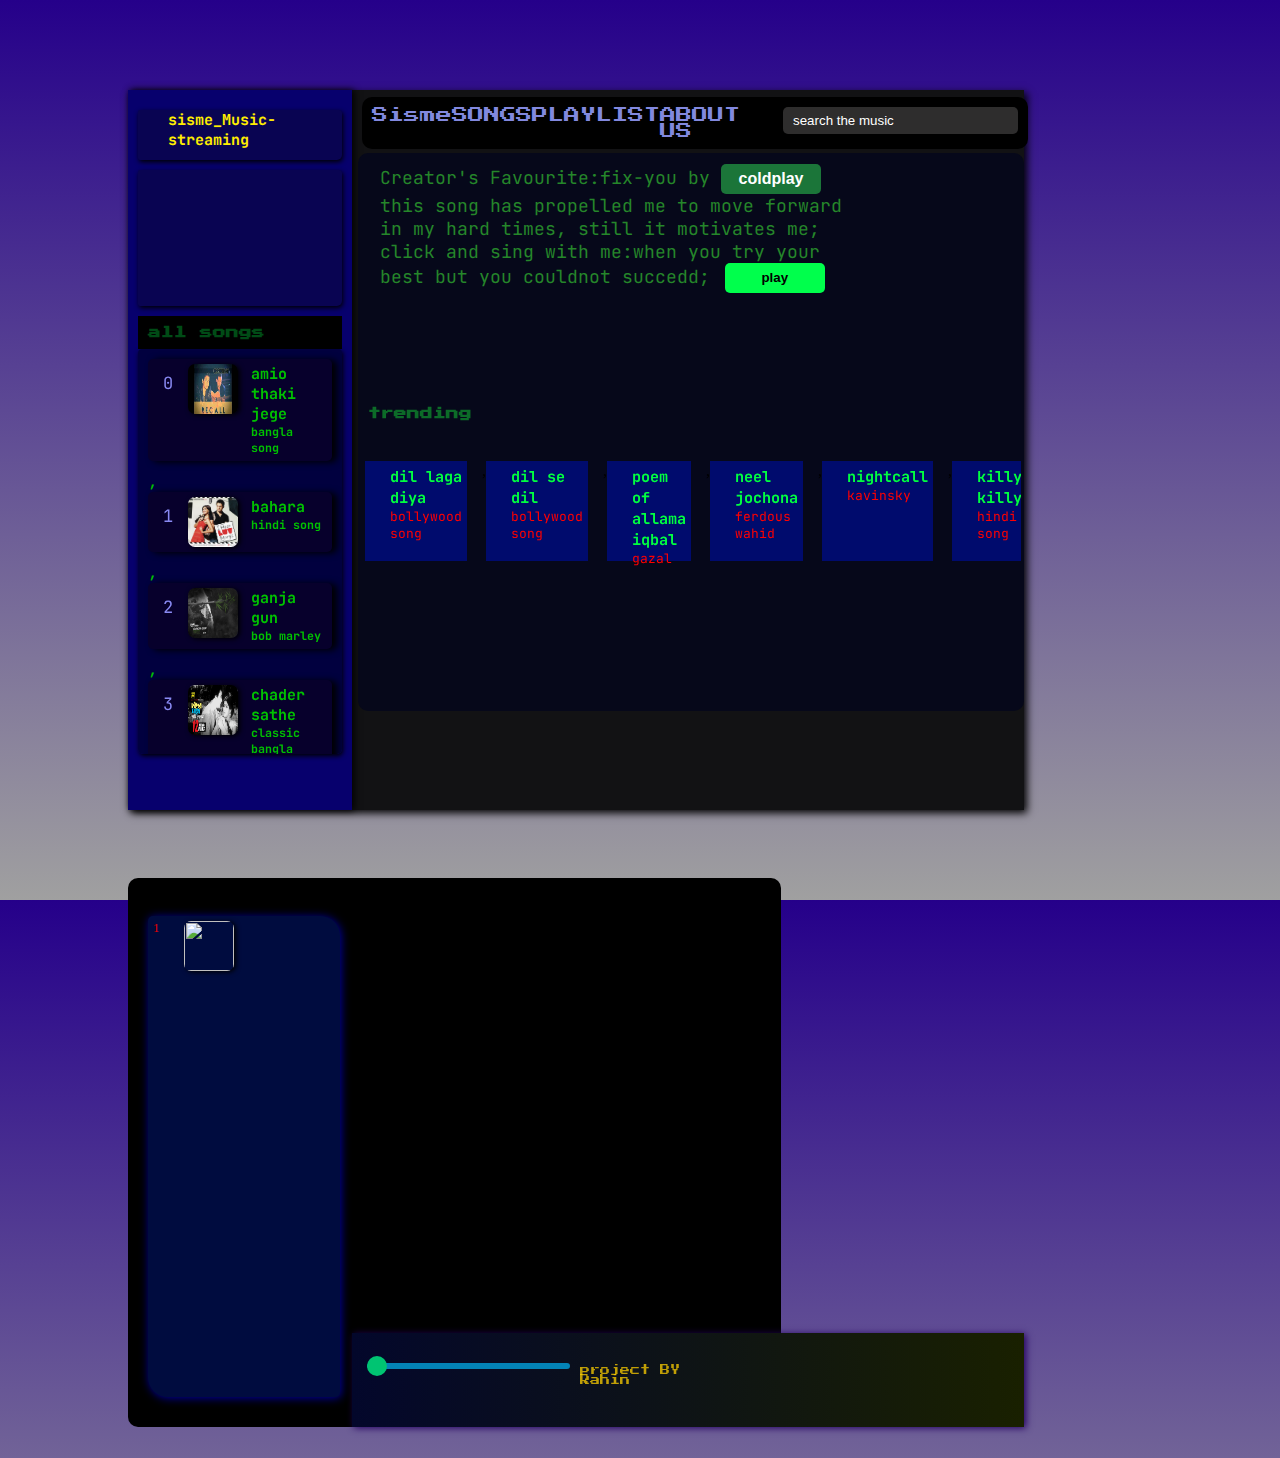
==== commit fe47752b: "Update index.html" ====
--- a/index.html
+++ b/index.html
@@ -226,8 +226,7 @@
 
           <div class="aboutuselem">
             <p class="pinabout">hey guys <br>
-              it is my first github project and perhas in future when i become a experienced developer and 
-              and in my peak point .i will look back and read my code ,how lovely the journy was 
+              it is my first github project 
               <h1>-RAHIN ISLAM</h1>
             </p>
           </div>
@@ -272,4 +271,4 @@
     
 </body>
 <script src="audio.js"></script>
-</html>+</html>
--- a/audio.css
+++ b/audio.css
@@ -280,6 +280,7 @@
 }
 
 .masterplay .playingtime{
+    
     width: 50%;
     /* border: 1px solid white; */
     display: inline-block;
@@ -300,7 +301,23 @@
 
 .rangetime{
     width: 100%;
-}
+    -webkit-appearance: none;
+    background: #0383b6;
+    height: 6px;
+    border-radius: 5px;
+    outline: none;
+}
+.rangetime::-webkit-slider-thumb{
+    -webkit-appearance: none;
+    width: 20px;
+    background: #00c472;
+    height: 20px;
+    cursor: pointer;
+    border-radius: 50%;
+}
+.rangetime:hover::-webkit-slider-thumb {
+    background: #b22ecc; /* Light green thumb */
+  }
 
 .songdetails{
     color: rgb(244, 255, 85);
@@ -1080,7 +1097,7 @@
         display: none;
     }
     header{
-        height: 80vh;
+        height: 85vh;
         width: 90vw;
         display: flex;
         flex-wrap: wrap;
@@ -1096,7 +1113,7 @@
     display: none;
     }
     header .playingarea{
-        height: 60vh;
+        height: 67vh;
         width: 90%;
         background-color: rgb(1, 7, 80);
         margin-left: -0.1vw;
@@ -1106,20 +1123,21 @@
         
         
         /* border: 1px solid white; */
-        margin-top: 10vh;
+        margin-top: 6vh;
         /* border: 1px solid white; */
     }
 
     header .masterplay{
-        height: 10%;
+        /* height: 11%; */
         width: 90%;
         position: fixed;
         left: 5vw;
-        bottom: 10vh;
+        bottom: 7.8vh;
         border-radius: 0px 0px 15px 10px;
-        margin-top: 75.2vh;
+        /* margin-top: 72.2vh; */
         background-image: linear-gradient(to right,rgb(0, 2, 121),rgb(0, 110, 96));
         z-index: 1;
+        border: 2px solid black;
     }
     .masterplay .playingtime{
         width: 90%; 
@@ -1155,7 +1173,7 @@
     .playingarea .popularsongs{
         height: 20%;
         position: relative;
-        top: -99%;
+        top: -92%;
         left: 0%;
         padding: 10px;
         /* border: 1px solid red;   */
@@ -1451,7 +1469,7 @@
             height: 65.5vh;
             /* border: 1px solid white; */
             width: 85vw;
-            margin-top: 10vh;
+            margin-top: 6vh;
             margin-left: -2vw;
             background-color: #040420;
         }
@@ -1460,17 +1478,17 @@
             gap: 20px;
         }
         .playlistelem{
-            height: 65.5vh;
+            height: 63.5vh;
             /* border: 1px solid white; */
             width: 85vw;
-            margin-top: 10vh;
+            margin-top: 8vh;
             margin-left: -2vw;
         }
         .aboutuselem{
-            height: 65.5vh;
+            height: 67.5vh;
             /* border: 1px solid white; */
             width: 85vw;
-            margin-top: 10vh;
+            margin-top: 6vh;
             margin-left: -2vw;
         }
 
@@ -1539,7 +1557,7 @@
         font-size: 6vw;
        }
        .playingtime{
-        margin-top: -1vh;
+        margin-top: 2vh;
        }
       
 
@@ -1553,20 +1571,22 @@
 
 @media(max-width:375px){
    .header{
-    height: 90vh;
+    height: 97vh;
    }
    .navelements ul li {
     /* border: 1px solid white; */
     font-size: 2.9vw;
     color: #00ad82;
    }
+   
    .habibsong{
-    font-size: 15px;
+    font-size: 13px;
     /* border: 1px solid white; */
     height: 29vh;
     background-color: #000000;
     border-radius: 20px;
     box-shadow: 1px 1px 4px blue;
+    margin-top: 8vh;
    }
    .trending{
     /* border: 1px solid white; */
@@ -1583,6 +1603,7 @@
     margin-top: 25vh;
     border-radius: 10px;
     box-shadow: 1px qpx 5px blue;
+    height: 15vh;
    }
    .info-on-img{
     /* border: 1px solid white; */
@@ -1595,11 +1616,10 @@
    }
    .musicelements{
     /* border: 1px solid white; */
-    font-size: 28px;
+    font-size: 24px;
    }
    .masterplay{
     border: 2px solid rgb(0, 0, 0);
-    width: 30vw;
    }
    .songsonebyone11{
     /* border: 1px solid white; */
@@ -1617,8 +1637,12 @@
    }
 
    .songslielem{
-    /* border: 1px solid white; */
-    height: 60vh;
+    /* border: 1px solid rgb(223, 0, 0); */
+    height: 66vh;
+    margin-top: 7vh;
+   }
+   .songslielem::-webkit-scrollbar{
+    height: 2px;
    }
    .indexinallsong11{
     font-size: 2vh;
@@ -1635,17 +1659,17 @@
    }
 
    .allplaylistname{
-    font-size: 10px;
+    font-size: 7px;
     background-color: #000000;
     color: #00ff40;
     /* box-shadow: 1px 1px 4px rgb(0, 41, 129); */
    }
    .topcontainer{
     /* border: 1px solid white; */
-    font-size: 7px;
+    font-size: 5px;
     width: 30vw;
     background-color: #130058;
-    height: 5vh;
+    height: 6vh;
     color: #00b818;
     font-weight: 400;
    }
@@ -1655,9 +1679,9 @@
 
    .songsclass{
     /* border: 1px solid white; */
-    height: 6vh;
+    height: 8vh;
     width: 60vw;
-    background-color: #000546;
+    background-color: #000072;
    }
    .songsclass .playbandname{
     font-size: 13px;
@@ -1666,10 +1690,16 @@
    .pinabout{
     font-size: 14px;
    }
-  .popularsongs .popsonsec{
-    margin-top: 10px;
-   }
-
-
-
-}
+   .playingtime{
+    margin-top: -1vh;
+   }
+   .rangetime::-webkit-slider-thumb{
+    width: 15px;
+    height: 15px;
+   }
+
+   
+
+
+
+}
